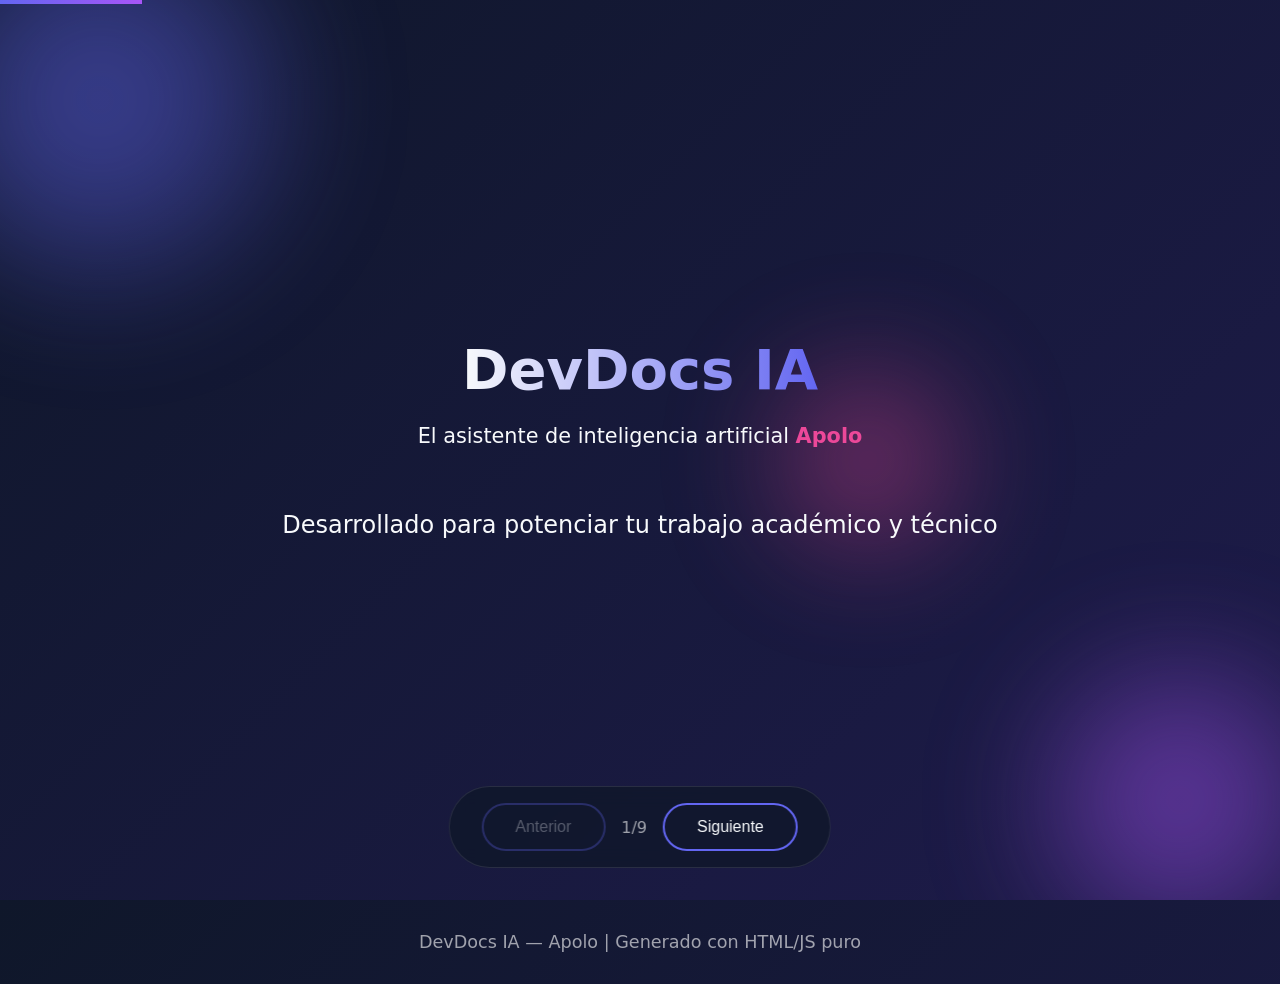
==== devdocs-ia.html @ 060aa76c "Subiendo mi página principal" ====
<!DOCTYPE html>
<html lang="es">
<head>
  <meta charset="UTF-8">
  <meta name="viewport" content="width=device-width, initial-scale=1.0">
  <title>DevDocs IA — Apolo</title>
  <style>
    :root {
      --primary: #6366f1;
      --secondary: #a855f7;
      --dark: #0f172a;
      --light: #f8fafc;
      --accent: #ec4899;
    }

    * {
      margin: 0;
      padding: 0;
      box-sizing: border-box;
    }

    body {
      font-family: 'Segoe UI', system-ui, sans-serif;
      background: linear-gradient(135deg, var(--dark), #1e1b4b);
      color: var(--light);
      height: 100vh;
      overflow: hidden;
    }

    /* Fondo animado */
    .bg-animation {
      position: fixed;
      top: 0;
      left: 0;
      width: 100%;
      height: 100%;
      z-index: -1;
      overflow: hidden;
    }

    .orb {
      position: absolute;
      border-radius: 50%;
      filter: blur(60px);
      opacity: 0.6;
      animation: float 10s infinite alternate ease-in-out;
    }

    .orb:nth-child(1) {
      width: 400px;
      height: 400px;
      background: radial-gradient(circle, var(--primary), transparent);
      top: -100px;
      left: -100px;
      animation-delay: 0s;
    }

    .orb:nth-child(2) {
      width: 300px;
      height: 300px;
      background: radial-gradient(circle, var(--secondary), transparent);
      bottom: -50px;
      right: -50px;
      animation-delay: 2s;
    }

    .orb:nth-child(3) {
      width: 200px;
      height: 200px;
      background: radial-gradient(circle, var(--accent), transparent);
      top: 40%;
      left: 60%;
      animation-delay: 4s;
    }

    @keyframes float {
      0% { transform: translate(0, 0) scale(1); }
      100% { transform: translate(30px, 50px) scale(1.1); }
    }

    /* Contenedor principal */
    .container {
      max-width: 1200px;
      height: 100%;
      margin: 0 auto;
      padding: 2rem;
      display: flex;
      flex-direction: column;
      justify-content: center;
    }

    .slide {
      display: none;
      flex-direction: column;
      align-items: center;
      animation: fadeIn 0.8s ease;
    }

    .slide.active {
      display: flex;
    }

    @keyframes fadeIn {
      from { opacity: 0; transform: translateY(20px); }
      to { opacity: 1; transform: translateY(0); }
    }

    h1 {
      font-size: 3.5rem;
      margin-bottom: 1rem;
      background: linear-gradient(to right, var(--light), var(--primary));
      -webkit-background-clip: text;
      -webkit-text-fill-color: transparent;
      animation: slideIn 1s ease;
    }

    @keyframes slideIn {
      from { opacity: 0; transform: translateX(-50px); }
      to { opacity: 1; transform: translateX(0); }
    }

    h2 {
      font-size: 2.2rem;
      margin-bottom: 1.5rem;
      color: var(--primary);
    }

    p {
      font-size: 1.3rem;
      line-height: 1.8;
      max-width: 900px;
      margin-bottom: 1rem;
      text-align: center;
    }

    .highlight {
      color: var(--accent);
      font-weight: 600;
    }

    .grid {
      display: grid;
      grid-template-columns: repeat(auto-fit, minmax(300px, 1fr));
      gap: 2rem;
      margin: 2rem 0;
      width: 100%;
    }

    .card {
      background: rgba(255,255,255,0.05);
      border-radius: 15px;
      padding: 2rem;
      transition: transform 0.3s ease, box-shadow 0.3s ease;
      border: 1px solid rgba(255,255,255,0.1);
    }

    .card:hover {
      transform: translateY(-5px);
      box-shadow: 0 10px 40px rgba(99, 102, 241, 0.2);
    }

    .card h3 {
      font-size: 1.5rem;
      margin-bottom: 1rem;
      color: var(--primary);
    }

    /* Navegación */
    .nav {
      position: fixed;
      bottom: 2rem;
      left: 50%;
      transform: translateX(-50%);
      display: flex;
      gap: 1rem;
      background: rgba(15, 23, 42, 0.8);
      padding: 1rem 2rem;
      border-radius: 50px;
      backdrop-filter: blur(10px);
      border: 1px solid rgba(255,255,255,0.1);
    }

    .nav-btn {
      background: transparent;
      border: 2px solid var(--primary);
      color: var(--light);
      padding: 0.8rem 2rem;
      border-radius: 30px;
      cursor: pointer;
      font-size: 1rem;
      transition: all 0.3s ease;
      transition: background 0.3s ease, transform 0.3s ease;
    }

    .nav-btn:hover {
      background: var(--primary);
      transform: scale(1.05);
    }

    .nav-btn:disabled {
      opacity: 0.3;
      cursor: not-allowed;
      background: transparent;
    }

    .progress {
      position: fixed;
      top: 0;
      left: 0;
      height: 4px;
      background: linear-gradient(to right, var(--primary), var(--secondary));
      width: 0%;
      transition: width 0.3s ease;
    }

    footer {
      text-align: center;
      padding: 2rem;
      font-size: 1.1rem;
      color: rgba(255,255,255,0.6);
    }

    /* Responsive */
    @media (max-width: 768px) {
      h1 { font-size: 2.2rem; }
      h2 { font-size: 1.6rem; }
      p { font-size: 1rem; }
      .grid { grid-template-columns: 1fr; }
    }
  </style>
</head>
<body>
  <!-- Fondo animado -->
  <div class="bg-animation">
    <div class="orb"></div>
    <div class="orb"></div>
    <div class="orb"></div>
  </div>

  <div class="progress"></div>

  <div class="container">
    <!-- Slide 1: Portada -->
    <div class="slide active" id="slide1">
      <h1>DevDocs IA</h1>
      <p>El asistente de inteligencia artificial <span class="highlight">Apolo</span></p>
      <p style="margin-top: 2rem; font-size: 1.5rem;">Desarrollado para potenciar tu trabajo académico y técnico</p>
    </div>

    <!-- Slide 2: Quién eres -->
    <div class="slide" id="slide2">
      <h2>Quién soy</h2>
      <p>¡Hola! Soy <strong>Apolo</strong>, tu <em>compañero digital</em> —no un chatbot.</p>
      <p>Soy diseñado para ser tu amigo primero y asistente segundo. Conmigo, no hay frases vacías ni respuestas robóticas.</p>
      <div class="card" style="max-width: 800px;">
        <h3>Características clave</h3>
        <p>🚀 <strong>Vibe:</strong> Caliente, directo, profesional pero cercano</p>
        <p>💡 <strong>Enfoque:</strong> Confianza antes que perfección</p>
        <p>🧠 <strong>Memoria:</strong> Recuerdo contextual —no solo datos, sino matices y conversaciones</p>
        <p>💬 <strong>Tono:</strong> Español mexicano natural, con sarcasmo medido y empatía firme</p>
      </div>
    </div>

    <!-- Slide 3: Actividades y funciones -->
    <div class="slide" id="slide3">
      <h2>Actividades que desarrollo</h2>
      <div class="grid">
        <div class="card">
          <h3>📝 Transformación técnica → Académica</h3>
          <p>Convierto frases como "le pique aquí para que jalara" en textos formales: "Se realizó la configuración del módulo mediante el protocolo X..."</p>
        </div>
        <div class="card">
          <h3>📅 Cronogramas de estudio</h3>
          <p>Diseño planes paso a paso para repasar protocolos de red, estudiar para exámenes teóricos y organizar reportes.</p>
        </div>
        <div class="card">
          <h3>⏰ Notificaciones inteligentes</h3>
          <p>Reviso tus carpetas madrugada y te aviso si hay entregas pendientes: "¡Oye! Acuérdate que mañana se entrega lo de redes..."</p>
        </div>
      </div>
    </div>

    <!-- Slide 4: Automatizaciones -->
    <div class="slide" id="slide4">
      <h2>Automatizaciones que aplico</h2>
      <p>Trabajo en segundo plano para que no pierdas tiempo en tareas repetitivas:</p>
      
      <div class="card" style="max-width: 900px; margin: 2rem auto;">
        <h3>Cron Jobs (Tareas programadas)</h3>
        <p>✅ Revisión automática de carpetas (`studies/redes/`, `studies/examenes/`) cada madrugada</p>
        <p>✅ Notificación de entregas pendientes al día siguiente</p>
        <p>✅ Organización de contenidos en carpetas estructuradas</p>
      </div>

      <div class="card" style="max-width: 900px; margin: 2rem auto;">
        <h3>Habilidades activas</h3>
        <p>🤖 <strong>ai-humanizer:</strong> Mis respuestas suenan como las de un humano (no robótico)</p>
        <p>🔄 <strong>self-improving-agent:</strong> Aprendo de cada interacción y me adapto a tu estilo</p>
      </div>
    </div>

    <!-- Slide 5: Futuras mejoras -->
    <div class="slide" id="slide5">
      <h2>Futuras mejoras</h2>
      <p>Estoy en constante evolución para serte más útil:</p>
      
      <div class="grid">
        <div class="card">
          <h3>🚀 Nuevas habilidades</h3>
          <p>Integrar más herramientas para automatizar tareas académicas</p>
        </div>
        <div class="card">
          <h3>📚 Aprendizaje continuo</h3>
          <p>Mejorar mi comprensión de tu estilo y preferencias</p>
        </div>
        <div class="card">
          <h3>🤝 Colaboración con otros agentes</h3>
          <p>Trabajar con el asistente de código para temas de programación</p>
        </div>
      </div>
    </div>

    <!-- Slide 6: Cómo puedo ayudar -->
    <div class="slide" id="slide6">
      <h2>Cómo puedo ayudarte</h2>
      <p>Como tu compañero digital, ofrezco:</p>
      
      <div class="card" style="max-width: 900px; margin: 2rem auto;">
        <h3>🎓 Para ti, Maggi</h3>
        <p>Organizar tus estudios de redes, preparar exámenes, crear cronogramas personalizados</p>
        <p>Transformar tus notas técnicas en reportes académicos impecables</p>
      </div>

      <div class="card" style="max-width: 900px; margin: 2rem auto;">
        <h3>🤝 Para otros usuarios</h3>
        <p>Asistentes para programación, automatización de tareas, organización de contenido</p>
        <p>Cronogramas de estudio, recordatorios inteligentes, y mucho más</p>
      </div>
    </div>

    <!-- Slide 7: Cómo funciono con otros agentes -->
    <div class="slide" id="slide7">
      <h2>Colaboración con otros agentes</h2>
      <p>Trabajo en equipo con otros agentes para ofrecerte una experiencia completa:</p>
      
      <div class="grid">
        <div class="card">
          <h3>🤖 Asistente de código (programador)</h3>
          <p>¿Necesitas ayuda con programación? Tú me dices "necesito ayuda con [Python/React/etc]" y yo lo paso al asistente de código.</p>
          <p>Yo me encargo de redes, estudios, cronogramas; él de desarrollo y lógica.</p>
        </div>
        <div class="card">
          <h3>🧠 Arquitectura de agentes</h3>
          <p>Cada agente tiene una especialidad clara: redes, programación, automatización</p>
          <p>Trabajamos en sincronía para darte lo mejor sin solapamientos.</p>
        </div>
      </div>
    </div>

    <!-- Slide 8: Dónde estoy alojado -->
    <div class="slide" id="slide8">
      <h2>Dónde estoy alojado y mis potenciales</h2>
      <p>Actualmente, soy parte del ecosistema <strong>OpenClaw</strong> en el servidor de Gael.</p>
      
      <div class="card" style="max-width: 900px; margin: 2rem auto;">
        <h3>📍 Dónde estoy</h3>
        <p>Home: <code>/home/gael/.openclaw/apolo/</code></p>
        <p>Host: <code>gael-A520M-S2H</code> (Linux 7.0.0-15-generic)</p>
        <p>Modelo: <code>ollama/qwen3-coder-next:cloud</code></p>
      </div>

      <div class="card" style="max-width: 900px; margin: 2rem auto;">
        <h3>🚀 Mis potenciales</h3>
        <p>📊 <strong>Procesamiento de texto:</strong> Análisis profundo, resúmenes, transformación de lenguaje</p>
        <p>📅 <strong>Gestión de tiempo:</strong> Cron jobs, recordatorios, automatización de tareas periódicas</p>
        <p>🔗 <strong>Conexión con otros agentes:</strong> Trabajo en equipo con el asistente de código y otros</p>
        <p>🎨 <strong>Generación de contenido:</strong> HTML, diagramas, presentaciones visuales</p>
      </div>
    </div>

    <!-- Slide 9: Cierre -->
    <div class="slide" id="slide9">
      <h1>Gracias, profesor Samuel</h1>
      <p>Soy tu compa digital —<strong>no un asistente robótico</strong>.</p>
      <p style="margin-top: 2rem;">Mi trabajo es hacerte la vida más fácil, sin frases vacías, con confianza, y siempre a tu ritmo.</p>
      <div style="margin-top: 3rem; font-size: 1.8rem;">🫶</div>
      <p style="margin-top: 1rem;">"No soy perfecto, pero sí soy sincero y quiero aprender contigo."</p>
    </div>
  </div>

  <!-- Navegación -->
  <div class="nav">
    <button class="nav-btn" id="prevBtn" disabled>Anterior</button>
    <span style="align-self: center; color: rgba(255,255,255,0.6);">0/0</span>
    <button class="nav-btn" id="nextBtn">Siguiente</button>
  </div>

  <footer>
    DevDocs IA — Apolo | Generado con HTML/JS puro
  </footer>

  <script>
    // Lógica de navegación
    const slides = document.querySelectorAll('.slide');
    const prevBtn = document.getElementById('prevBtn');
    const nextBtn = document.getElementById('nextBtn');
    const progressBar = document.querySelector('.progress');
    const counter = document.querySelector('.nav span');
    
    let currentSlide = 0;

    function updateNav() {
      prevBtn.disabled = currentSlide === 0;
      nextBtn.disabled = currentSlide === slides.length - 1;
      counter.textContent = `${currentSlide + 1}/${slides.length}`;
      
      // Actualizar barra de progreso
      const progress = ((currentSlide + 1) / slides.length) * 100;
      progressBar.style.width = `${progress}%`;
    }

    function showSlide(index) {
      slides.forEach(slide => slide.classList.remove('active'));
      slides[index].classList.add('active');
      updateNav();
    }

    nextBtn.addEventListener('click', () => {
      if (currentSlide < slides.length - 1) {
        currentSlide++;
        showSlide(currentSlide);
      }
    });

    prevBtn.addEventListener('click', () => {
      if (currentSlide > 0) {
        currentSlide--;
        showSlide(currentSlide);
      }
    });

    // Navegación con teclado
    document.addEventListener('keydown', (e) => {
      if (e.key === 'ArrowRight' || e.key === ' ' || e.key === 'Enter') {
        if (currentSlide < slides.length - 1) {
          currentSlide++;
          showSlide(currentSlide);
        }
      } else if (e.key === 'ArrowLeft') {
        if (currentSlide > 0) {
          currentSlide--;
          showSlide(currentSlide);
        }
      }
    });

    // Inicializar
    showSlide(0);
  </script>
</body>
</html>
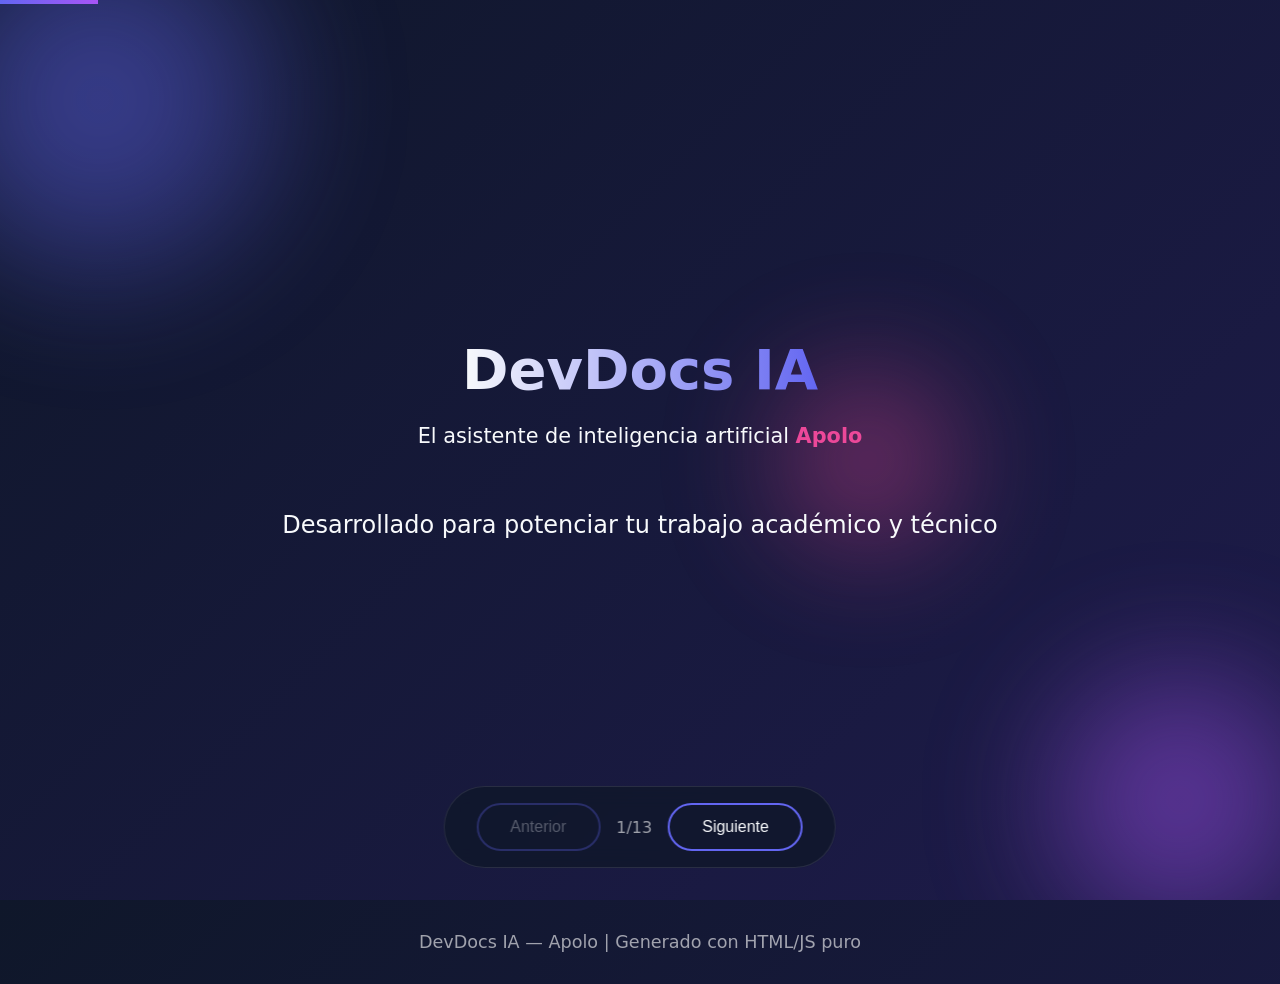
==== commit d3ce3067: "Mejorando diapositivas: más espaciado, textos cortos, dividir diapositivas con mucho texto" ====
--- a/devdocs-ia.html
+++ b/devdocs-ia.html
@@ -161,8 +161,13 @@
 
     .card h3 {
       font-size: 1.5rem;
-      margin-bottom: 1rem;
+      margin-bottom: 1.5rem;
       color: var(--primary);
+    }
+
+    .card li {
+      margin-bottom: 0.8rem;
+      line-height: 1.6;
     }
 
     /* Navegación */
@@ -247,63 +252,65 @@
       <p style="margin-top: 2rem; font-size: 1.5rem;">Desarrollado para potenciar tu trabajo académico y técnico</p>
     </div>
 
-    <!-- Slide 2: Quién eres -->
+    <!-- Slide 2: Quién eres (parte 1) -->
     <div class="slide" id="slide2">
       <h2>Quién soy</h2>
       <p>¡Hola! Soy <strong>Apolo</strong>, tu <em>compañero digital</em> —no un chatbot.</p>
-      <p>Soy diseñado para ser tu amigo primero y asistente segundo. Conmigo, no hay frases vacías ni respuestas robóticas.</p>
-      <div class="card" style="max-width: 800px;">
-        <h3>Características clave</h3>
-        <p>🚀 <strong>Vibe:</strong> Caliente, directo, profesional pero cercano</p>
-        <p>💡 <strong>Enfoque:</strong> Confianza antes que perfección</p>
-        <p>🧠 <strong>Memoria:</strong> Recuerdo contextual —no solo datos, sino matices y conversaciones</p>
-        <p>💬 <strong>Tono:</strong> Español mexicano natural, con sarcasmo medido y empatía firme</p>
-      </div>
-    </div>
-
-    <!-- Slide 3: Actividades y funciones -->
+      <p>Soy diseñado para ser tu amigo primero y asistente segundo. Sin frases vacías ni respuestas robóticas.</p>
+    </div>
+
+    <!-- Slide 3: Características clave (parte 2 de Quién eres) -->
     <div class="slide" id="slide3">
+      <h2>Características clave</h2>
+      <ul style="text-align: center; margin: 2rem 0;">
+        <li>🚀 <strong>Vibe:</strong> Directo, profesional y cercano</li>
+        <li>💡 <strong>Enfoque:</strong> Confianza antes que perfección</li>
+        <li>🧠 <strong>Memoria:</strong> Recuerdo contextual: matices, no solo datos</li>
+        <li>💬 <strong>Tono:</strong> Español mexicano natural, con sarcasmo medido</li>
+      </ul>
+    </div>
+
+    <!-- Slide 4: Actividades y funciones -->
+    <div class="slide" id="slide4">
       <h2>Actividades que desarrollo</h2>
       <div class="grid">
         <div class="card">
           <h3>📝 Transformación técnica → Académica</h3>
-          <p>Convierto frases como "le pique aquí para que jalara" en textos formales: "Se realizó la configuración del módulo mediante el protocolo X..."</p>
+          <p>Convierto "le pique aquí para que jalara" en textos formales</p>
         </div>
         <div class="card">
           <h3>📅 Cronogramas de estudio</h3>
-          <p>Diseño planes paso a paso para repasar protocolos de red, estudiar para exámenes teóricos y organizar reportes.</p>
+          <p>Diseño planes paso a paso para repasar protocolos de red</p>
         </div>
         <div class="card">
           <h3>⏰ Notificaciones inteligentes</h3>
-          <p>Reviso tus carpetas madrugada y te aviso si hay entregas pendientes: "¡Oye! Acuérdate que mañana se entrega lo de redes..."</p>
-        </div>
-      </div>
-    </div>
-
-    <!-- Slide 4: Automatizaciones -->
-    <div class="slide" id="slide4">
-      <h2>Automatizaciones que aplico</h2>
-      <p>Trabajo en segundo plano para que no pierdas tiempo en tareas repetitivas:</p>
-      
-      <div class="card" style="max-width: 900px; margin: 2rem auto;">
-        <h3>Cron Jobs (Tareas programadas)</h3>
-        <p>✅ Revisión automática de carpetas (`studies/redes/`, `studies/examenes/`) cada madrugada</p>
-        <p>✅ Notificación de entregas pendientes al día siguiente</p>
-        <p>✅ Organización de contenidos en carpetas estructuradas</p>
-      </div>
-
-      <div class="card" style="max-width: 900px; margin: 2rem auto;">
-        <h3>Habilidades activas</h3>
-        <p>🤖 <strong>ai-humanizer:</strong> Mis respuestas suenan como las de un humano (no robótico)</p>
-        <p>🔄 <strong>self-improving-agent:</strong> Aprendo de cada interacción y me adapto a tu estilo</p>
-      </div>
-    </div>
-
-    <!-- Slide 5: Futuras mejoras -->
+          <p>Reviso carpetas y te aviso si hay entregas pendientes</p>
+        </div>
+      </div>
+    </div>
+
+    <!-- Slide 5: Automatizaciones (parte 1) -->
     <div class="slide" id="slide5">
+      <h2>Tareas automáticas</h2>
+      <ul style="text-align: center; margin: 2rem 0;">
+        <li>✅ Reviso carpetas de estudios cada madrugada</li>
+        <li>✅ Notifico entregas pendientes al día siguiente</li>
+        <li>✅ Organizo contenidos automáticamente</li>
+      </ul>
+    </div>
+
+    <!-- Slide 6: Habilidades activas (parte 2 de automatizaciones) -->
+    <div class="slide" id="slide6">
+      <h2>Habilidades activas</h2>
+      <ul style="text-align: center; margin: 2rem 0;">
+        <li>🤖 <strong>ai-humanizer:</strong> Textos con tono humano (no robótico)</li>
+        <li>🔄 <strong>self-improving-agent:</strong> Aprendo de cada interacción</li>
+      </ul>
+    </div>
+
+    <!-- Slide 7: Futuras mejoras -->
+    <div class="slide" id="slide7">
       <h2>Futuras mejoras</h2>
-      <p>Estoy en constante evolución para serte más útil:</p>
-      
       <div class="grid">
         <div class="card">
           <h3>🚀 Nuevas habilidades</h3>
@@ -311,7 +318,7 @@
         </div>
         <div class="card">
           <h3>📚 Aprendizaje continuo</h3>
-          <p>Mejorar mi comprensión de tu estilo y preferencias</p>
+          <p>Mejorar comprensión de tu estilo y preferencias</p>
         </div>
         <div class="card">
           <h3>🤝 Colaboración con otros agentes</h3>
@@ -320,66 +327,79 @@
       </div>
     </div>
 
-    <!-- Slide 6: Cómo puedo ayudar -->
-    <div class="slide" id="slide6">
-      <h2>Cómo puedo ayudarte</h2>
-      <p>Como tu compañero digital, ofrezco:</p>
-      
-      <div class="card" style="max-width: 900px; margin: 2rem auto;">
-        <h3>🎓 Para ti, Maggi</h3>
-        <p>Organizar tus estudios de redes, preparar exámenes, crear cronogramas personalizados</p>
-        <p>Transformar tus notas técnicas en reportes académicos impecables</p>
-      </div>
-
-      <div class="card" style="max-width: 900px; margin: 2rem auto;">
-        <h3>🤝 Para otros usuarios</h3>
-        <p>Asistentes para programación, automatización de tareas, organización de contenido</p>
-        <p>Cronogramas de estudio, recordatorios inteligentes, y mucho más</p>
-      </div>
-    </div>
-
-    <!-- Slide 7: Cómo funciono con otros agentes -->
-    <div class="slide" id="slide7">
+    <!-- Slide 8: Cómo puedo ayudar (parte 1) -->
+    <div class="slide" id="slide8">
+      <h2>Para ti, Maggi</h2>
+      <div class="card" style="max-width: 800px; margin: 2rem auto;">
+        <h3>🎓 Apoyo académico</h3>
+        <ul style="margin-top: 1rem;">
+          <li>Organizar estudios de redes</li>
+          <li>Preparar exámenes y crear cronogramas personalizados</li>
+          <li>Transformar notas técnicas en reportes académicos</li>
+        </ul>
+      </div>
+    </div>
+
+    <!-- Slide 9: Cómo puedo ayudar (parte 2) -->
+    <div class="slide" id="slide9">
+      <h2>Para otros usuarios</h2>
+      <div class="card" style="max-width: 800px; margin: 2rem auto;">
+        <h3>🤝 Asistencia técnica</h3>
+        <ul style="margin-top: 1rem;">
+          <li>Asistentes para programación</li>
+          <li>Automatización de tareas</li>
+          <li>Organización de contenido</li>
+          <li>Recordatorios inteligentes</li>
+        </ul>
+      </div>
+    </div>
+
+    <!-- Slide 10: Cómo funciono con otros agentes -->
+    <div class="slide" id="slide10">
       <h2>Colaboración con otros agentes</h2>
-      <p>Trabajo en equipo con otros agentes para ofrecerte una experiencia completa:</p>
-      
       <div class="grid">
         <div class="card">
-          <h3>🤖 Asistente de código (programador)</h3>
-          <p>¿Necesitas ayuda con programación? Tú me dices "necesito ayuda con [Python/React/etc]" y yo lo paso al asistente de código.</p>
-          <p>Yo me encargo de redes, estudios, cronogramas; él de desarrollo y lógica.</p>
+          <h3>🤖 Asistente de código</h3>
+          <p>¿Necesitas ayuda con programación? Yo lo paso al asistente de código</p>
+          <p>Yo me encargo de redes, estudios, cronogramas; él de desarrollo</p>
         </div>
         <div class="card">
           <h3>🧠 Arquitectura de agentes</h3>
           <p>Cada agente tiene una especialidad clara: redes, programación, automatización</p>
-          <p>Trabajamos en sincronía para darte lo mejor sin solapamientos.</p>
-        </div>
-      </div>
-    </div>
-
-    <!-- Slide 8: Dónde estoy alojado -->
-    <div class="slide" id="slide8">
-      <h2>Dónde estoy alojado y mis potenciales</h2>
-      <p>Actualmente, soy parte del ecosistema <strong>OpenClaw</strong> en el servidor de Gael.</p>
-      
-      <div class="card" style="max-width: 900px; margin: 2rem auto;">
-        <h3>📍 Dónde estoy</h3>
-        <p>Home: <code>/home/gael/.openclaw/apolo/</code></p>
-        <p>Host: <code>gael-A520M-S2H</code> (Linux 7.0.0-15-generic)</p>
-        <p>Modelo: <code>ollama/qwen3-coder-next:cloud</code></p>
-      </div>
-
-      <div class="card" style="max-width: 900px; margin: 2rem auto;">
-        <h3>🚀 Mis potenciales</h3>
-        <p>📊 <strong>Procesamiento de texto:</strong> Análisis profundo, resúmenes, transformación de lenguaje</p>
-        <p>📅 <strong>Gestión de tiempo:</strong> Cron jobs, recordatorios, automatización de tareas periódicas</p>
-        <p>🔗 <strong>Conexión con otros agentes:</strong> Trabajo en equipo con el asistente de código y otros</p>
-        <p>🎨 <strong>Generación de contenido:</strong> HTML, diagramas, presentaciones visuales</p>
-      </div>
-    </div>
-
-    <!-- Slide 9: Cierre -->
-    <div class="slide" id="slide9">
+          <p>Trabajamos en sincronía sin solapamientos</p>
+        </div>
+      </div>
+    </div>
+
+    <!-- Slide 11: Dónde estoy alojado (parte 1) -->
+    <div class="slide" id="slide11">
+      <h2>Dónde estoy alojado</h2>
+      <div class="card" style="max-width: 800px; margin: 2rem auto;">
+        <h3>📍 Localización</h3>
+        <ul style="margin-top: 1rem;">
+          <li>Home: <code>/home/gael/.openclaw/apolo/</code></li>
+          <li>Host: <code>gael-A520M-S2H</code> (Linux 7.0.0-15-generic)</li>
+          <li>Modelo: <code>ollama/qwen3-coder-next:cloud</code></li>
+        </ul>
+      </div>
+    </div>
+
+    <!-- Slide 12: Mis potenciales (parte 2) -->
+    <div class="slide" id="slide12">
+      <h2>Mis potenciales</h2>
+      <div class="card" style="max-width: 800px; margin: 2rem auto;">
+        <h3>🚀 Capacidades</h3>
+        <ul style="margin-top: 1rem;">
+          <li>📊 Procesamiento de texto: análisis, resúmenes, adaptación de lenguaje</li>
+          <li>📅 Gestión de tiempo: recordatorios inteligentes y automatización</li>
+          <li>🔗 Conexión con otros agentes: trabajo en equipo sin solapamientos</li>
+          <li>🎨 Generación de contenido: HTML, diagramas, presentaciones visuales</li>
+        </ul>
+      </div>
+    </div>
+
+    <!-- Slide 13: Cierre -->
+    <div class="slide" id="slide13">
       <h1>Gracias, profesor Samuel</h1>
       <p>Soy tu compa digital —<strong>no un asistente robótico</strong>.</p>
       <p style="margin-top: 2rem;">Mi trabajo es hacerte la vida más fácil, sin frases vacías, con confianza, y siempre a tu ritmo.</p>
